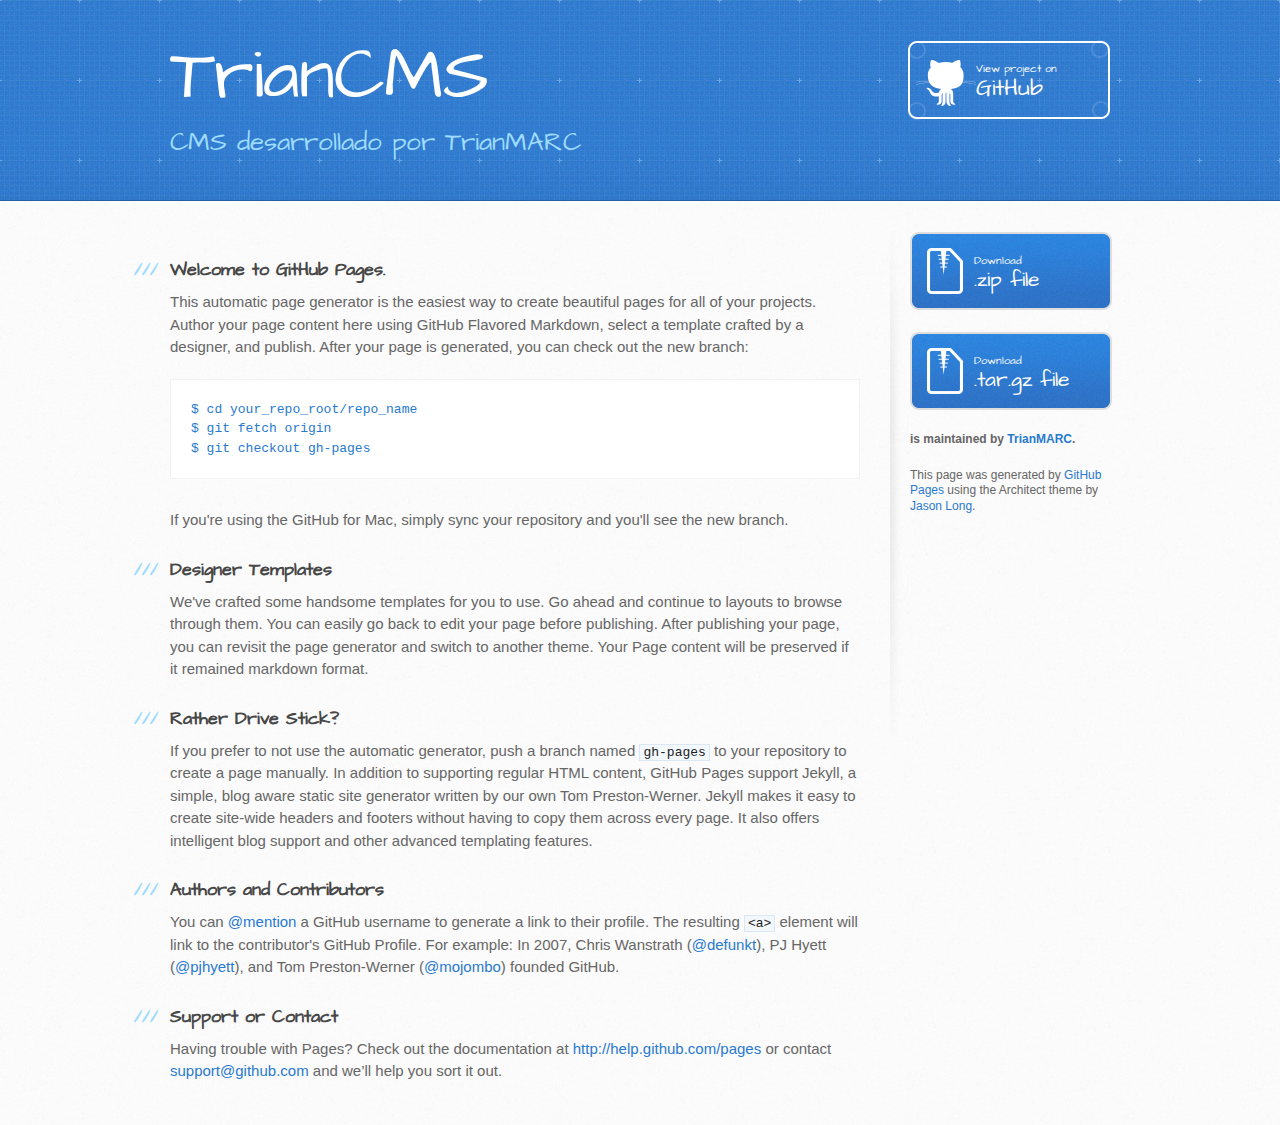
==== index.html @ 6c2dbc98 "Create gh-pages branch via GitHub" ====
<!DOCTYPE html>
<html>
  <head>
    <meta charset='utf-8'>
    <meta http-equiv="X-UA-Compatible" content="chrome=1">
    <meta name="viewport" content="width=device-width, initial-scale=1, maximum-scale=1">
    <link href='https://fonts.googleapis.com/css?family=Architects+Daughter' rel='stylesheet' type='text/css'>
    <link rel="stylesheet" type="text/css" href="stylesheets/stylesheet.css" media="screen" />
    <link rel="stylesheet" type="text/css" href="stylesheets/pygment_trac.css" media="screen" />
    <link rel="stylesheet" type="text/css" href="stylesheets/print.css" media="print" />

    <!--[if lt IE 9]>
    <script src="//html5shiv.googlecode.com/svn/trunk/html5.js"></script>
    <![endif]-->

    <title>TrianCMS by TrianMARC</title>
  </head>

  <body>
    <header>
      <div class="inner">
        <h1>TrianCMS</h1>
        <h2>CMS desarrollado por TrianMARC</h2>
        <a href="https://github.com/TrianMARC/TrianCMS" class="button"><small>View project on</small>GitHub</a>
      </div>
    </header>

    <div id="content-wrapper">
      <div class="inner clearfix">
        <section id="main-content">
          <h3>
<a name="welcome-to-github-pages" class="anchor" href="#welcome-to-github-pages"><span class="octicon octicon-link"></span></a>Welcome to GitHub Pages.</h3>

<p>This automatic page generator is the easiest way to create beautiful pages for all of your projects. Author your page content here using GitHub Flavored Markdown, select a template crafted by a designer, and publish. After your page is generated, you can check out the new branch:</p>

<pre><code>$ cd your_repo_root/repo_name
$ git fetch origin
$ git checkout gh-pages
</code></pre>

<p>If you're using the GitHub for Mac, simply sync your repository and you'll see the new branch.</p>

<h3>
<a name="designer-templates" class="anchor" href="#designer-templates"><span class="octicon octicon-link"></span></a>Designer Templates</h3>

<p>We've crafted some handsome templates for you to use. Go ahead and continue to layouts to browse through them. You can easily go back to edit your page before publishing. After publishing your page, you can revisit the page generator and switch to another theme. Your Page content will be preserved if it remained markdown format.</p>

<h3>
<a name="rather-drive-stick" class="anchor" href="#rather-drive-stick"><span class="octicon octicon-link"></span></a>Rather Drive Stick?</h3>

<p>If you prefer to not use the automatic generator, push a branch named <code>gh-pages</code> to your repository to create a page manually. In addition to supporting regular HTML content, GitHub Pages support Jekyll, a simple, blog aware static site generator written by our own Tom Preston-Werner. Jekyll makes it easy to create site-wide headers and footers without having to copy them across every page. It also offers intelligent blog support and other advanced templating features.</p>

<h3>
<a name="authors-and-contributors" class="anchor" href="#authors-and-contributors"><span class="octicon octicon-link"></span></a>Authors and Contributors</h3>

<p>You can <a href="https://github.com/blog/821" class="user-mention">@mention</a> a GitHub username to generate a link to their profile. The resulting <code>&lt;a&gt;</code> element will link to the contributor's GitHub Profile. For example: In 2007, Chris Wanstrath (<a href="https://github.com/defunkt" class="user-mention">@defunkt</a>), PJ Hyett (<a href="https://github.com/pjhyett" class="user-mention">@pjhyett</a>), and Tom Preston-Werner (<a href="https://github.com/mojombo" class="user-mention">@mojombo</a>) founded GitHub.</p>

<h3>
<a name="support-or-contact" class="anchor" href="#support-or-contact"><span class="octicon octicon-link"></span></a>Support or Contact</h3>

<p>Having trouble with Pages? Check out the documentation at <a href="http://help.github.com/pages">http://help.github.com/pages</a> or contact <a href="mailto:support@github.com">support@github.com</a> and we’ll help you sort it out.</p>
        </section>

        <aside id="sidebar">
          <a href="https://github.com/TrianMARC/TrianCMS/zipball/master" class="button">
            <small>Download</small>
            .zip file
          </a>
          <a href="https://github.com/TrianMARC/TrianCMS/tarball/master" class="button">
            <small>Download</small>
            .tar.gz file
          </a>

          <p class="repo-owner"><a href="https://github.com/TrianMARC/TrianCMS"></a> is maintained by <a href="https://github.com/TrianMARC">TrianMARC</a>.</p>

          <p>This page was generated by <a href="pages.github.com">GitHub Pages</a> using the Architect theme by <a href="https://twitter.com/jasonlong">Jason Long</a>.</p>
        </aside>
      </div>
    </div>

  
  </body>
</html>
---- stylesheets/stylesheet.css ----
/* http://meyerweb.com/eric/tools/css/reset/ 
   v2.0 | 20110126
   License: none (public domain)
*/
html, body, div, span, applet, object, iframe,
h1, h2, h3, h4, h5, h6, p, blockquote, pre,
a, abbr, acronym, address, big, cite, code,
del, dfn, em, img, ins, kbd, q, s, samp,
small, strike, strong, sub, sup, tt, var,
b, u, i, center,
dl, dt, dd, ol, ul, li,
fieldset, form, label, legend,
table, caption, tbody, tfoot, thead, tr, th, td,
article, aside, canvas, details, embed, 
figure, figcaption, footer, header, hgroup, 
menu, nav, output, ruby, section, summary,
time, mark, audio, video {
	margin: 0;
	padding: 0;
	border: 0;
	font-size: 100%;
	font: inherit;
	vertical-align: baseline;
}
/* HTML5 display-role reset for older browsers */
article, aside, details, figcaption, figure, 
footer, header, hgroup, menu, nav, section {
	display: block;
}
body {
	line-height: 1;
}
ol, ul {
	list-style: none;
}
blockquote, q {
	quotes: none;
}
blockquote:before, blockquote:after,
q:before, q:after {
	content: '';
	content: none;
}
table {
	border-collapse: collapse;
	border-spacing: 0;
}

/* LAYOUT STYLES */
body {
  font-size: 15px;
  line-height: 1.5; 
  background: #fafafa url(../images/body-bg.jpg) 0 0 repeat;
  font-family: 'Helvetica Neue', Helvetica, Arial, serif;
  font-weight: 400;
  color: #666;
}

a {
  color: #2879d0;
}
a:hover {
  color: #2268b2;
}

header {
  padding-top: 40px;
  padding-bottom: 40px;
  font-family: 'Architects Daughter', 'Helvetica Neue', Helvetica, Arial, serif; 
  background: #2e7bcf url(../images/header-bg.jpg) 0 0 repeat-x;
  border-bottom: solid 1px #275da1;
}

header h1 {
  letter-spacing: -1px;
  font-size: 72px;
  color: #fff;
  line-height: 1;
  margin-bottom: 0.2em;
  width: 540px;
}

header h2 {
  font-size: 26px;
  color: #9ddcff;
  font-weight: normal;
  line-height: 1.3;
  width: 540px;
  letter-spacing: 0;
}

.inner {
  position: relative;
  width: 940px;
  margin: 0 auto;
}

#content-wrapper {
  border-top: solid 1px #fff;
  padding-top: 30px;
}

#main-content {
  width: 690px;
  float: left;
}

#main-content img {
  max-width: 100%;
}

aside#sidebar {
  width: 200px;
  padding-left: 20px;
  min-height: 504px;
  float: right;
  background: transparent url(../images/sidebar-bg.jpg) 0 0 no-repeat;
  font-size: 12px;
  line-height: 1.3;
}

aside#sidebar p.repo-owner,
aside#sidebar p.repo-owner a {
  font-weight: bold;
}

#downloads {
  margin-bottom: 40px;
}

a.button {
  width: 134px;
  height: 58px;
  line-height: 1.2;
  font-size: 23px;
  color: #fff;
  padding-left: 68px;
  padding-top: 22px;
  font-family: 'Architects Daughter', 'Helvetica Neue', Helvetica, Arial, serif; 
}
a.button small {
  display: block;
  font-size: 11px;
}
header a.button {
  position: absolute;
  right: 0;
  top: 0;
  background: transparent url(../images/github-button.png) 0 0 no-repeat;
}
aside a.button {
  width: 138px;
  padding-left: 64px;
  display: block;
  background: transparent url(../images/download-button.png) 0 0 no-repeat;
  margin-bottom: 20px;
  font-size: 21px;
}

code, pre {
  font-family: Monaco, "Bitstream Vera Sans Mono", "Lucida Console", Terminal, monospace;
  color: #222;
  margin-bottom: 30px;
  font-size: 13px;
}

code {
  background-color: #f2f8fc;
  border: solid 1px #dbe7f3;
  padding: 0 3px;
}

pre {
  padding: 20px;
  background: #fff;
  text-shadow: none;
  overflow: auto;
  border: solid 1px #f2f2f2;
}
pre code {
  color: #2879d0;
  background-color: #fff;
  border: none;
  padding: 0;
}

ul, ol, dl {
  margin-bottom: 20px;
}


/* COMMON STYLES */

hr {
  height: 1px;
  line-height: 1px;
  margin-top: 1em;
  padding-bottom: 1em;
  border: none;
  background: transparent url('../images/hr.png') 0 0 no-repeat;
}

table {
  width: 100%;
  border: 1px solid #ebebeb;
}

th {
  font-weight: 500;
}

td {
  border: 1px solid #ebebeb;
  text-align: center; 
  font-weight: 300;
}

form {
  background: #f2f2f2;
  padding: 20px;
  
}


/* GENERAL ELEMENT TYPE STYLES */

#main-content h1 {
  font-family: 'Architects Daughter', 'Helvetica Neue', Helvetica, Arial, serif; 
  font-size: 2.8em;
  letter-spacing: -1px;
  color: #474747;
} 

#main-content h1:before {
  content: "/";
  color: #9ddcff;
  padding-right: 0.3em;
  margin-left: -0.9em;
}

#main-content h2 {
  font-family: 'Architects Daughter', 'Helvetica Neue', Helvetica, Arial, serif; 
  font-size: 22px;
  font-weight: bold;
  margin-bottom: 8px;
  color: #474747;
} 
#main-content h2:before {
  content: "//";
  color: #9ddcff;
  padding-right: 0.3em;
  margin-left: -1.5em;
}

#main-content h3 {
  font-family: 'Architects Daughter', 'Helvetica Neue', Helvetica, Arial, serif; 
  font-size: 18px;
  font-weight: bold;
  margin-top: 24px;
  margin-bottom: 8px;
  color: #474747;
} 
 
#main-content h3:before {
  content: "///";
  color: #9ddcff;
  padding-right: 0.3em;
  margin-left: -2em;
}

#main-content h4 {
  font-family: 'Architects Daughter', 'Helvetica Neue', Helvetica, Arial, serif; 
  font-size: 15px;
  font-weight: bold;
  color: #474747;
} 

h4:before {
  content: "////";
  color: #9ddcff;
  padding-right: 0.3em;
  margin-left: -2.8em;
}

#main-content h5 {
  font-family: 'Architects Daughter', 'Helvetica Neue', Helvetica, Arial, serif; 
  font-size: 14px;
  color: #474747;
} 
h5:before {
  content: "/////";
  color: #9ddcff;
  padding-right: 0.3em;
  margin-left: -3.2em;
}

#main-content h6 {
  font-family: 'Architects Daughter', 'Helvetica Neue', Helvetica, Arial, serif; 
  font-size: .8em;
  color: #474747;
} 
h6:before {
  content: "//////";
  color: #9ddcff;
  padding-right: 0.3em;
  margin-left: -3.7em;
}

p {
  margin-bottom: 20px;
}
 
a {
  text-decoration: none;
}

p a {
  font-weight: 400;
}

blockquote {
  font-size: 1.6em;
  border-left: 10px solid #e9e9e9;
  margin-bottom: 20px;
  padding: 0 0 0 30px;
}

ul {
  list-style: disc inside;
  padding-left: 20px;
}

ol {
  list-style: decimal inside;
  padding-left: 3px;
}

dl dd {
  font-style: italic;
  font-weight: 100;
}

footer {
  background: transparent url('../images/hr.png') 0 0 no-repeat;
  margin-top: 40px;
  padding-top: 20px;
  padding-bottom: 30px;
  font-size: 13px;
  color: #aaa;
}

footer a {
  color: #666;
}
footer a:hover {
  color: #444;
}

/* MISC */
.clearfix:after {
  clear: both;
  content: '.';
  display: block;
  visibility: hidden;
  height: 0;
}

.clearfix {display: inline-block;}
* html .clearfix {height: 1%;}
.clearfix {display: block;}

/* #Media Queries
================================================== */

/* Smaller than standard 960 (devices and browsers) */
@media only screen and (max-width: 959px) {}

/* Tablet Portrait size to standard 960 (devices and browsers) */
@media only screen and (min-width: 768px) and (max-width: 959px) {
  .inner {
    width: 740px;
  }
  header h1, header h2 {
    width: 340px;
  }
  header h1 {
    font-size: 60px;
  }
  header h2 {
    font-size: 30px;
  }
  #main-content {
    width: 490px;
  }
  #main-content h1:before,
  #main-content h2:before,
  #main-content h3:before,
  #main-content h4:before,
  #main-content h5:before,
  #main-content h6:before {
    content: none;
    padding-right: 0;
    margin-left: 0;
  }
}

/* All Mobile Sizes (devices and browser) */
@media only screen and (max-width: 767px) {
  .inner {
    width: 93%;
  }
  header {
    padding: 20px 0;
  }
  header .inner {
    position: relative;
  }
  header h1, header h2 {
    width: 100%;
  }
  header h1 {
    font-size: 48px;
  }
  header h2 {
    font-size: 24px;
  }
  header a.button {
    background-image: none;
    width: auto;
    height: auto;
    display: inline-block;
    margin-top: 15px;
    padding: 5px 10px;
    position: relative;
    text-align: center;
    font-size: 13px;
    line-height: 1;
    background-color: #9ddcff;
    color: #2879d0;
    -moz-border-radius: 5px;
    -webkit-border-radius: 5px;                     
    border-radius: 5px;    
  }
  header a.button small {
    font-size: 13px;
    display: inline;
  }
  #main-content,
  aside#sidebar {
    float: none;
    width: 100% ! important;
  }
  aside#sidebar {
    background-image: none;
    margin-top: 20px;
    border-top: solid 1px #ddd;
    padding: 20px 0;
    min-height: 0;
  }
  aside#sidebar a.button {
    display: none;
  }
  #main-content h1:before,
  #main-content h2:before,
  #main-content h3:before,
  #main-content h4:before,
  #main-content h5:before,
  #main-content h6:before {
    content: none;
    padding-right: 0;
    margin-left: 0;
  }
}

/* Mobile Landscape Size to Tablet Portrait (devices and browsers) */
@media only screen and (min-width: 480px) and (max-width: 767px) {}

/* Mobile Portrait Size to Mobile Landscape Size (devices and browsers) */
@media only screen and (max-width: 479px) {}
---- stylesheets/pygment_trac.css ----
.highlight  { background: #ffffff; }
.highlight .c { color: #999988; font-style: italic } /* Comment */
.highlight .err { color: #a61717; background-color: #e3d2d2 } /* Error */
.highlight .k { font-weight: bold } /* Keyword */
.highlight .o { font-weight: bold } /* Operator */
.highlight .cm { color: #999988; font-style: italic } /* Comment.Multiline */
.highlight .cp { color: #999999; font-weight: bold } /* Comment.Preproc */
.highlight .c1 { color: #999988; font-style: italic } /* Comment.Single */
.highlight .cs { color: #999999; font-weight: bold; font-style: italic } /* Comment.Special */
.highlight .gd { color: #000000; background-color: #ffdddd } /* Generic.Deleted */
.highlight .gd .x { color: #000000; background-color: #ffaaaa } /* Generic.Deleted.Specific */
.highlight .ge { font-style: italic } /* Generic.Emph */
.highlight .gr { color: #aa0000 } /* Generic.Error */
.highlight .gh { color: #999999 } /* Generic.Heading */
.highlight .gi { color: #000000; background-color: #ddffdd } /* Generic.Inserted */
.highlight .gi .x { color: #000000; background-color: #aaffaa } /* Generic.Inserted.Specific */
.highlight .go { color: #888888 } /* Generic.Output */
.highlight .gp { color: #555555 } /* Generic.Prompt */
.highlight .gs { font-weight: bold } /* Generic.Strong */
.highlight .gu { color: #800080; font-weight: bold; } /* Generic.Subheading */
.highlight .gt { color: #aa0000 } /* Generic.Traceback */
.highlight .kc { font-weight: bold } /* Keyword.Constant */
.highlight .kd { font-weight: bold } /* Keyword.Declaration */
.highlight .kn { font-weight: bold } /* Keyword.Namespace */
.highlight .kp { font-weight: bold } /* Keyword.Pseudo */
.highlight .kr { font-weight: bold } /* Keyword.Reserved */
.highlight .kt { color: #445588; font-weight: bold } /* Keyword.Type */
.highlight .m { color: #009999 } /* Literal.Number */
.highlight .s { color: #d14 } /* Literal.String */
.highlight .na { color: #008080 } /* Name.Attribute */
.highlight .nb { color: #0086B3 } /* Name.Builtin */
.highlight .nc { color: #445588; font-weight: bold } /* Name.Class */
.highlight .no { color: #008080 } /* Name.Constant */
.highlight .ni { color: #800080 } /* Name.Entity */
.highlight .ne { color: #990000; font-weight: bold } /* Name.Exception */
.highlight .nf { color: #990000; font-weight: bold } /* Name.Function */
.highlight .nn { color: #555555 } /* Name.Namespace */
.highlight .nt { color: #000080 } /* Name.Tag */
.highlight .nv { color: #008080 } /* Name.Variable */
.highlight .ow { font-weight: bold } /* Operator.Word */
.highlight .w { color: #bbbbbb } /* Text.Whitespace */
.highlight .mf { color: #009999 } /* Literal.Number.Float */
.highlight .mh { color: #009999 } /* Literal.Number.Hex */
.highlight .mi { color: #009999 } /* Literal.Number.Integer */
.highlight .mo { color: #009999 } /* Literal.Number.Oct */
.highlight .sb { color: #d14 } /* Literal.String.Backtick */
.highlight .sc { color: #d14 } /* Literal.String.Char */
.highlight .sd { color: #d14 } /* Literal.String.Doc */
.highlight .s2 { color: #d14 } /* Literal.String.Double */
.highlight .se { color: #d14 } /* Literal.String.Escape */
.highlight .sh { color: #d14 } /* Literal.String.Heredoc */
.highlight .si { color: #d14 } /* Literal.String.Interpol */
.highlight .sx { color: #d14 } /* Literal.String.Other */
.highlight .sr { color: #009926 } /* Literal.String.Regex */
.highlight .s1 { color: #d14 } /* Literal.String.Single */
.highlight .ss { color: #990073 } /* Literal.String.Symbol */
.highlight .bp { color: #999999 } /* Name.Builtin.Pseudo */
.highlight .vc { color: #008080 } /* Name.Variable.Class */
.highlight .vg { color: #008080 } /* Name.Variable.Global */
.highlight .vi { color: #008080 } /* Name.Variable.Instance */
.highlight .il { color: #009999 } /* Literal.Number.Integer.Long */

.type-csharp .highlight .k { color: #0000FF }
.type-csharp .highlight .kt { color: #0000FF }
.type-csharp .highlight .nf { color: #000000; font-weight: normal }
.type-csharp .highlight .nc { color: #2B91AF }
.type-csharp .highlight .nn { color: #000000 }
.type-csharp .highlight .s { color: #A31515 }
.type-csharp .highlight .sc { color: #A31515 }
---- stylesheets/print.css ----
html, body, div, span, applet, object, iframe,
h1, h2, h3, h4, h5, h6, p, blockquote, pre,
a, abbr, acronym, address, big, cite, code,
del, dfn, em, img, ins, kbd, q, s, samp,
small, strike, strong, sub, sup, tt, var,
b, u, i, center,
dl, dt, dd, ol, ul, li,
fieldset, form, label, legend,
table, caption, tbody, tfoot, thead, tr, th, td,
article, aside, canvas, details, embed, 
figure, figcaption, footer, header, hgroup, 
menu, nav, output, ruby, section, summary,
time, mark, audio, video {
  margin: 0;
  padding: 0;
  border: 0;
  font-size: 100%;
  font: inherit;
  vertical-align: baseline;
}
/* HTML5 display-role reset for older browsers */
article, aside, details, figcaption, figure, 
footer, header, hgroup, menu, nav, section {
  display: block;
}
body {
  line-height: 1;
}
ol, ul {
  list-style: none;
}
blockquote, q {
  quotes: none;
}
blockquote:before, blockquote:after,
q:before, q:after {
  content: '';
  content: none;
}
table {
  border-collapse: collapse;
  border-spacing: 0;
}
body {
  font-size: 13px;
  line-height: 1.5; 
  font-family: 'Helvetica Neue', Helvetica, Arial, serif;
  color: #000;
}

a {
  color: #d5000d;
  font-weight: bold;
}

header {
  padding-top: 35px;
  padding-bottom: 10px;
}

header h1 {
  font-weight: bold;
  letter-spacing: -1px;
  font-size: 48px;
  color: #303030;
  line-height: 1.2;
}

header h2 {
  letter-spacing: -1px;
  font-size: 24px;
  color: #aaa;
  font-weight: normal;
  line-height: 1.3;
}
#downloads {
  display: none;
}
#main_content {
  padding-top: 20px;
}

code, pre {
  font-family: Monaco, "Bitstream Vera Sans Mono", "Lucida Console", Terminal;
  color: #222;
  margin-bottom: 30px;
  font-size: 12px;
}

code {
  padding: 0 3px;
}

pre {
  border: solid 1px #ddd;
  padding: 20px;
  overflow: auto;
}
pre code {
  padding: 0;
}

ul, ol, dl {
  margin-bottom: 20px;
}


/* COMMON STYLES */

table {
  width: 100%;
  border: 1px solid #ebebeb;
}

th {
  font-weight: 500;
}

td {
  border: 1px solid #ebebeb;
  text-align: center; 
  font-weight: 300;
}

form {
  background: #f2f2f2;
  padding: 20px;
  
}


/* GENERAL ELEMENT TYPE STYLES */

h1 {
  font-size: 2.8em;
} 

h2 {
  font-size: 22px;
  font-weight: bold;
  color: #303030;
  margin-bottom: 8px;
} 

h3 {
  color: #d5000d;
  font-size: 18px;
  font-weight: bold;
  margin-bottom: 8px;
} 
 
h4 {
  font-size: 16px;
  color: #303030;
  font-weight: bold;
} 

h5 {
  font-size: 1em;
  color: #303030;
} 

h6 {
  font-size: .8em;
  color: #303030;
} 

p {
  font-weight: 300;
  margin-bottom: 20px;
}
 
a {
  text-decoration: none;
}

p a {
  font-weight: 400;
}

blockquote {
  font-size: 1.6em;
  border-left: 10px solid #e9e9e9;
  margin-bottom: 20px;
  padding: 0 0 0 30px;
}

ul li {
  list-style: disc inside;
  padding-left: 20px;
}

ol li {
  list-style: decimal inside;
  padding-left: 3px;
}

dl dd {
  font-style: italic;
  font-weight: 100;
}

footer {
  margin-top: 40px;
  padding-top: 20px;
  padding-bottom: 30px;
  font-size: 13px;
  color: #aaa;
}

footer a {
  color: #666;
}

/* MISC */
.clearfix:after {
  clear: both;
  content: '.';
  display: block;
  visibility: hidden;
  height: 0;
}

.clearfix {display: inline-block;}
* html .clearfix {height: 1%;}
.clearfix {display: block;}
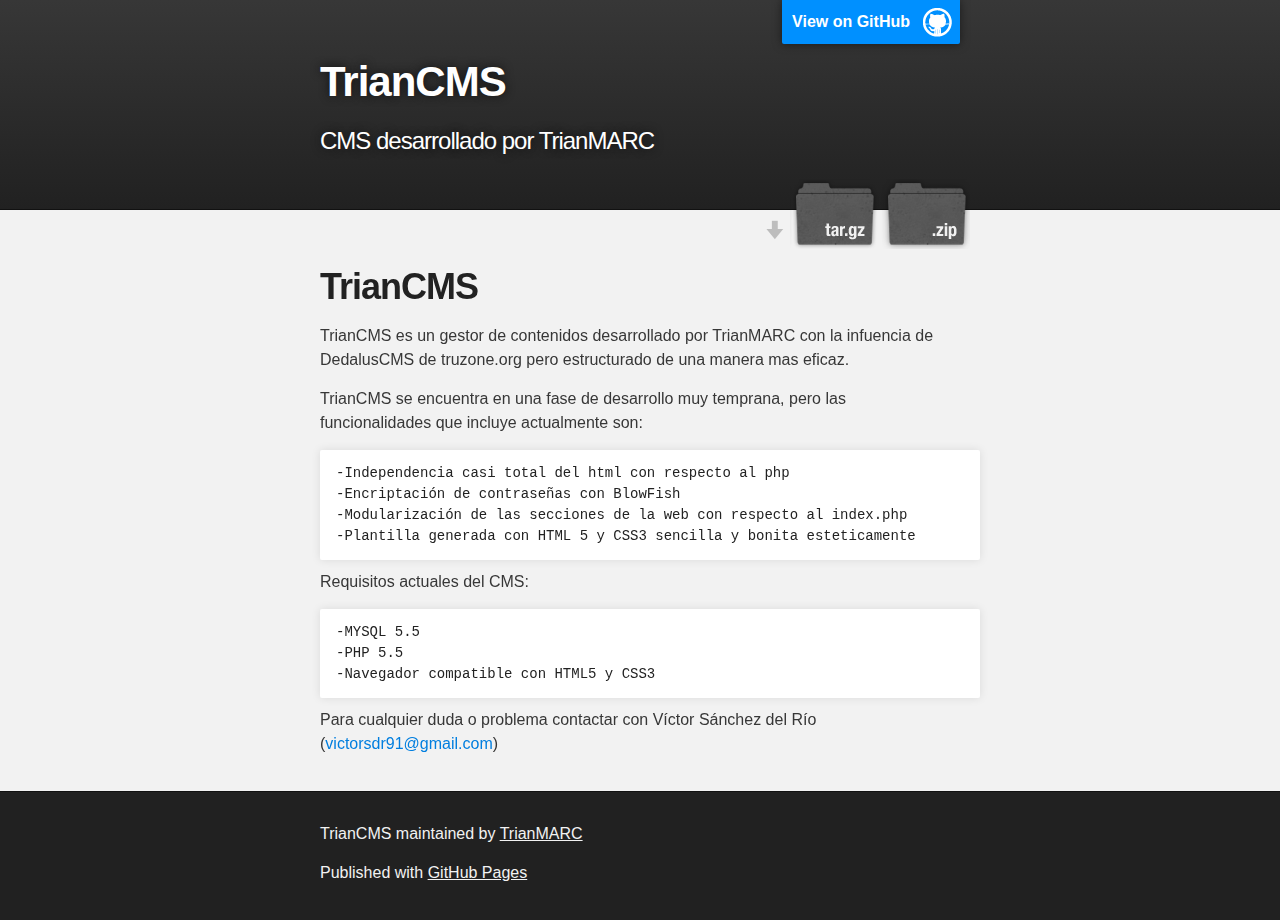
==== commit 30f8439b: "Create gh-pages branch via GitHub" ====
--- a/index.html
+++ b/index.html
@@ -1,83 +1,69 @@
 <!DOCTYPE html>
 <html>
+
   <head>
-    <meta charset='utf-8'>
-    <meta http-equiv="X-UA-Compatible" content="chrome=1">
-    <meta name="viewport" content="width=device-width, initial-scale=1, maximum-scale=1">
-    <link href='https://fonts.googleapis.com/css?family=Architects+Daughter' rel='stylesheet' type='text/css'>
-    <link rel="stylesheet" type="text/css" href="stylesheets/stylesheet.css" media="screen" />
-    <link rel="stylesheet" type="text/css" href="stylesheets/pygment_trac.css" media="screen" />
-    <link rel="stylesheet" type="text/css" href="stylesheets/print.css" media="print" />
+    <meta charset='utf-8' />
+    <meta http-equiv="X-UA-Compatible" content="chrome=1" />
+    <meta name="description" content="TrianCMS : CMS desarrollado por TrianMARC" />
 
-    <!--[if lt IE 9]>
-    <script src="//html5shiv.googlecode.com/svn/trunk/html5.js"></script>
-    <![endif]-->
+    <link rel="stylesheet" type="text/css" media="screen" href="stylesheets/stylesheet.css">
 
-    <title>TrianCMS by TrianMARC</title>
+    <title>TrianCMS</title>
   </head>
 
   <body>
-    <header>
-      <div class="inner">
-        <h1>TrianCMS</h1>
-        <h2>CMS desarrollado por TrianMARC</h2>
-        <a href="https://github.com/TrianMARC/TrianCMS" class="button"><small>View project on</small>GitHub</a>
-      </div>
-    </header>
 
-    <div id="content-wrapper">
-      <div class="inner clearfix">
-        <section id="main-content">
-          <h3>
-<a name="welcome-to-github-pages" class="anchor" href="#welcome-to-github-pages"><span class="octicon octicon-link"></span></a>Welcome to GitHub Pages.</h3>
+    <!-- HEADER -->
+    <div id="header_wrap" class="outer">
+        <header class="inner">
+          <a id="forkme_banner" href="https://github.com/TrianMARC/TrianCMS">View on GitHub</a>
 
-<p>This automatic page generator is the easiest way to create beautiful pages for all of your projects. Author your page content here using GitHub Flavored Markdown, select a template crafted by a designer, and publish. After your page is generated, you can check out the new branch:</p>
+          <h1 id="project_title">TrianCMS</h1>
+          <h2 id="project_tagline">CMS desarrollado por TrianMARC</h2>
 
-<pre><code>$ cd your_repo_root/repo_name
-$ git fetch origin
-$ git checkout gh-pages
+            <section id="downloads">
+              <a class="zip_download_link" href="https://github.com/TrianMARC/TrianCMS/zipball/master">Download this project as a .zip file</a>
+              <a class="tar_download_link" href="https://github.com/TrianMARC/TrianCMS/tarball/master">Download this project as a tar.gz file</a>
+            </section>
+        </header>
+    </div>
+
+    <!-- MAIN CONTENT -->
+    <div id="main_content_wrap" class="outer">
+      <section id="main_content" class="inner">
+        <h1>
+<a name="triancms" class="anchor" href="#triancms"><span class="octicon octicon-link"></span></a>TrianCMS</h1>
+
+<p>TrianCMS es un gestor de contenidos desarrollado por TrianMARC con la infuencia de DedalusCMS de truzone.org pero estructurado de una manera mas eficaz.</p>
+
+<p>TrianCMS se encuentra en una fase de desarrollo muy temprana, pero las funcionalidades que incluye actualmente son:</p>
+
+<pre><code>-Independencia casi total del html con respecto al php
+-Encriptación de contraseñas con BlowFish
+-Modularización de las secciones de la web con respecto al index.php
+-Plantilla generada con HTML 5 y CSS3 sencilla y bonita esteticamente
 </code></pre>
 
-<p>If you're using the GitHub for Mac, simply sync your repository and you'll see the new branch.</p>
+<p>Requisitos actuales del CMS:</p>
 
-<h3>
-<a name="designer-templates" class="anchor" href="#designer-templates"><span class="octicon octicon-link"></span></a>Designer Templates</h3>
+<pre><code>-MYSQL 5.5
+-PHP 5.5
+-Navegador compatible con HTML5 y CSS3
+</code></pre>
 
-<p>We've crafted some handsome templates for you to use. Go ahead and continue to layouts to browse through them. You can easily go back to edit your page before publishing. After publishing your page, you can revisit the page generator and switch to another theme. Your Page content will be preserved if it remained markdown format.</p>
-
-<h3>
-<a name="rather-drive-stick" class="anchor" href="#rather-drive-stick"><span class="octicon octicon-link"></span></a>Rather Drive Stick?</h3>
-
-<p>If you prefer to not use the automatic generator, push a branch named <code>gh-pages</code> to your repository to create a page manually. In addition to supporting regular HTML content, GitHub Pages support Jekyll, a simple, blog aware static site generator written by our own Tom Preston-Werner. Jekyll makes it easy to create site-wide headers and footers without having to copy them across every page. It also offers intelligent blog support and other advanced templating features.</p>
-
-<h3>
-<a name="authors-and-contributors" class="anchor" href="#authors-and-contributors"><span class="octicon octicon-link"></span></a>Authors and Contributors</h3>
-
-<p>You can <a href="https://github.com/blog/821" class="user-mention">@mention</a> a GitHub username to generate a link to their profile. The resulting <code>&lt;a&gt;</code> element will link to the contributor's GitHub Profile. For example: In 2007, Chris Wanstrath (<a href="https://github.com/defunkt" class="user-mention">@defunkt</a>), PJ Hyett (<a href="https://github.com/pjhyett" class="user-mention">@pjhyett</a>), and Tom Preston-Werner (<a href="https://github.com/mojombo" class="user-mention">@mojombo</a>) founded GitHub.</p>
-
-<h3>
-<a name="support-or-contact" class="anchor" href="#support-or-contact"><span class="octicon octicon-link"></span></a>Support or Contact</h3>
-
-<p>Having trouble with Pages? Check out the documentation at <a href="http://help.github.com/pages">http://help.github.com/pages</a> or contact <a href="mailto:support@github.com">support@github.com</a> and we’ll help you sort it out.</p>
-        </section>
-
-        <aside id="sidebar">
-          <a href="https://github.com/TrianMARC/TrianCMS/zipball/master" class="button">
-            <small>Download</small>
-            .zip file
-          </a>
-          <a href="https://github.com/TrianMARC/TrianCMS/tarball/master" class="button">
-            <small>Download</small>
-            .tar.gz file
-          </a>
-
-          <p class="repo-owner"><a href="https://github.com/TrianMARC/TrianCMS"></a> is maintained by <a href="https://github.com/TrianMARC">TrianMARC</a>.</p>
-
-          <p>This page was generated by <a href="pages.github.com">GitHub Pages</a> using the Architect theme by <a href="https://twitter.com/jasonlong">Jason Long</a>.</p>
-        </aside>
-      </div>
+<p>Para cualquier duda o problema contactar con Víctor Sánchez del Río (<a href="mailto:victorsdr91@gmail.com">victorsdr91@gmail.com</a>)</p>
+      </section>
     </div>
 
-  
+    <!-- FOOTER  -->
+    <div id="footer_wrap" class="outer">
+      <footer class="inner">
+        <p class="copyright">TrianCMS maintained by <a href="https://github.com/TrianMARC">TrianMARC</a></p>
+        <p>Published with <a href="http://pages.github.com">GitHub Pages</a></p>
+      </footer>
+    </div>
+
+    
+
   </body>
-</html>+</html>
--- a/stylesheets/stylesheet.css
+++ b/stylesheets/stylesheet.css
@@ -1,7 +1,14 @@
-/* http://meyerweb.com/eric/tools/css/reset/ 
-   v2.0 | 20110126
-   License: none (public domain)
-*/
+/*******************************************************************************
+Slate Theme for GitHub Pages
+by Jason Costello, @jsncostello
+*******************************************************************************/
+
+@import url(pygment_trac.css);
+
+/*******************************************************************************
+MeyerWeb Reset
+*******************************************************************************/
+
 html, body, div, span, applet, object, iframe,
 h1, h2, h3, h4, h5, h6, p, blockquote, pre,
 a, abbr, acronym, address, big, cite, code,
@@ -11,469 +18,406 @@
 dl, dt, dd, ol, ul, li,
 fieldset, form, label, legend,
 table, caption, tbody, tfoot, thead, tr, th, td,
-article, aside, canvas, details, embed, 
-figure, figcaption, footer, header, hgroup, 
+article, aside, canvas, details, embed,
+figure, figcaption, footer, header, hgroup,
 menu, nav, output, ruby, section, summary,
 time, mark, audio, video {
-	margin: 0;
-	padding: 0;
-	border: 0;
-	font-size: 100%;
-	font: inherit;
-	vertical-align: baseline;
-}
+  margin: 0;
+  padding: 0;
+  border: 0;
+  font: inherit;
+  vertical-align: baseline;
+}
+
 /* HTML5 display-role reset for older browsers */
-article, aside, details, figcaption, figure, 
+article, aside, details, figcaption, figure,
 footer, header, hgroup, menu, nav, section {
-	display: block;
-}
+  display: block;
+}
+
+ol, ul {
+  list-style: none;
+}
+
+table {
+  border-collapse: collapse;
+  border-spacing: 0;
+}
+
+/*******************************************************************************
+Theme Styles
+*******************************************************************************/
+
 body {
-	line-height: 1;
-}
-ol, ul {
-	list-style: none;
-}
-blockquote, q {
-	quotes: none;
-}
-blockquote:before, blockquote:after,
-q:before, q:after {
-	content: '';
-	content: none;
-}
-table {
-	border-collapse: collapse;
-	border-spacing: 0;
-}
-
-/* LAYOUT STYLES */
-body {
-  font-size: 15px;
-  line-height: 1.5; 
-  background: #fafafa url(../images/body-bg.jpg) 0 0 repeat;
-  font-family: 'Helvetica Neue', Helvetica, Arial, serif;
-  font-weight: 400;
+  box-sizing: border-box;
+  color:#373737;
+  background: #212121;
+  font-size: 16px;
+  font-family: 'Myriad Pro', Calibri, Helvetica, Arial, sans-serif;
+  line-height: 1.5;
+  -webkit-font-smoothing: antialiased;
+}
+
+h1, h2, h3, h4, h5, h6 {
+  margin: 10px 0;
+  font-weight: 700;
+  color:#222222;
+  font-family: 'Lucida Grande', 'Calibri', Helvetica, Arial, sans-serif;
+  letter-spacing: -1px;
+}
+
+h1 {
+  font-size: 36px;
+  font-weight: 700;
+}
+
+h2 {
+  padding-bottom: 10px;
+  font-size: 32px;
+  background: url('../images/bg_hr.png') repeat-x bottom;
+}
+
+h3 {
+  font-size: 24px;
+}
+
+h4 {
+  font-size: 21px;
+}
+
+h5 {
+  font-size: 18px;
+}
+
+h6 {
+  font-size: 16px;
+}
+
+p {
+  margin: 10px 0 15px 0;
+}
+
+footer p {
+  color: #f2f2f2;
+}
+
+a {
+  text-decoration: none;
+  color: #007edf;
+  text-shadow: none;
+
+  transition: color 0.5s ease;
+  transition: text-shadow 0.5s ease;
+  -webkit-transition: color 0.5s ease;
+  -webkit-transition: text-shadow 0.5s ease;
+  -moz-transition: color 0.5s ease;
+  -moz-transition: text-shadow 0.5s ease;
+  -o-transition: color 0.5s ease;
+  -o-transition: text-shadow 0.5s ease;
+  -ms-transition: color 0.5s ease;
+  -ms-transition: text-shadow 0.5s ease;
+}
+
+a:hover, a:focus {text-decoration: underline;}
+
+footer a {
+  color: #F2F2F2;
+  text-decoration: underline;
+}
+
+em {
+  font-style: italic;
+}
+
+strong {
+  font-weight: bold;
+}
+
+img {
+  position: relative;
+  margin: 0 auto;
+  max-width: 739px;
+  padding: 5px;
+  margin: 10px 0 10px 0;
+  border: 1px solid #ebebeb;
+
+  box-shadow: 0 0 5px #ebebeb;
+  -webkit-box-shadow: 0 0 5px #ebebeb;
+  -moz-box-shadow: 0 0 5px #ebebeb;
+  -o-box-shadow: 0 0 5px #ebebeb;
+  -ms-box-shadow: 0 0 5px #ebebeb;
+}
+
+p img {
+  display: inline;
+  margin: 0;
+  padding: 0;
+  vertical-align: middle;
+  text-align: center;
+  border: none;
+}
+
+pre, code {
+  width: 100%;
+  color: #222;
+  background-color: #fff;
+
+  font-family: Monaco, "Bitstream Vera Sans Mono", "Lucida Console", Terminal, monospace;
+  font-size: 14px;
+
+  border-radius: 2px;
+  -moz-border-radius: 2px;
+  -webkit-border-radius: 2px;
+}
+
+pre {
+  width: 100%;
+  padding: 10px;
+  box-shadow: 0 0 10px rgba(0,0,0,.1);
+  overflow: auto;
+}
+
+code {
+  padding: 3px;
+  margin: 0 3px;
+  box-shadow: 0 0 10px rgba(0,0,0,.1);
+}
+
+pre code {
+  display: block;
+  box-shadow: none;
+}
+
+blockquote {
   color: #666;
-}
-
-a {
-  color: #2879d0;
-}
-a:hover {
-  color: #2268b2;
-}
-
-header {
-  padding-top: 40px;
-  padding-bottom: 40px;
-  font-family: 'Architects Daughter', 'Helvetica Neue', Helvetica, Arial, serif; 
-  background: #2e7bcf url(../images/header-bg.jpg) 0 0 repeat-x;
-  border-bottom: solid 1px #275da1;
-}
-
-header h1 {
-  letter-spacing: -1px;
-  font-size: 72px;
-  color: #fff;
-  line-height: 1;
-  margin-bottom: 0.2em;
-  width: 540px;
-}
-
-header h2 {
-  font-size: 26px;
-  color: #9ddcff;
-  font-weight: normal;
-  line-height: 1.3;
-  width: 540px;
-  letter-spacing: 0;
-}
-
-.inner {
-  position: relative;
-  width: 940px;
-  margin: 0 auto;
-}
-
-#content-wrapper {
-  border-top: solid 1px #fff;
-  padding-top: 30px;
-}
-
-#main-content {
-  width: 690px;
-  float: left;
-}
-
-#main-content img {
-  max-width: 100%;
-}
-
-aside#sidebar {
-  width: 200px;
+  margin-bottom: 20px;
+  padding: 0 0 0 20px;
+  border-left: 3px solid #bbb;
+}
+
+
+ul, ol, dl {
+  margin-bottom: 15px
+}
+
+ul {
+  list-style: inside;
   padding-left: 20px;
-  min-height: 504px;
-  float: right;
-  background: transparent url(../images/sidebar-bg.jpg) 0 0 no-repeat;
-  font-size: 12px;
-  line-height: 1.3;
-}
-
-aside#sidebar p.repo-owner,
-aside#sidebar p.repo-owner a {
+}
+
+ol {
+  list-style: decimal inside;
+  padding-left: 20px;
+}
+
+dl dt {
   font-weight: bold;
 }
 
-#downloads {
-  margin-bottom: 40px;
-}
-
-a.button {
-  width: 134px;
-  height: 58px;
-  line-height: 1.2;
-  font-size: 23px;
-  color: #fff;
-  padding-left: 68px;
-  padding-top: 22px;
-  font-family: 'Architects Daughter', 'Helvetica Neue', Helvetica, Arial, serif; 
-}
-a.button small {
-  display: block;
-  font-size: 11px;
-}
-header a.button {
-  position: absolute;
-  right: 0;
-  top: 0;
-  background: transparent url(../images/github-button.png) 0 0 no-repeat;
-}
-aside a.button {
-  width: 138px;
-  padding-left: 64px;
-  display: block;
-  background: transparent url(../images/download-button.png) 0 0 no-repeat;
-  margin-bottom: 20px;
-  font-size: 21px;
-}
-
-code, pre {
-  font-family: Monaco, "Bitstream Vera Sans Mono", "Lucida Console", Terminal, monospace;
-  color: #222;
-  margin-bottom: 30px;
-  font-size: 13px;
-}
-
-code {
-  background-color: #f2f8fc;
-  border: solid 1px #dbe7f3;
-  padding: 0 3px;
-}
-
-pre {
-  padding: 20px;
-  background: #fff;
-  text-shadow: none;
-  overflow: auto;
-  border: solid 1px #f2f2f2;
-}
-pre code {
-  color: #2879d0;
-  background-color: #fff;
-  border: none;
-  padding: 0;
-}
-
-ul, ol, dl {
-  margin-bottom: 20px;
-}
-
-
-/* COMMON STYLES */
+dl dd {
+  padding-left: 20px;
+  font-style: italic;
+}
+
+dl p {
+  padding-left: 20px;
+  font-style: italic;
+}
 
 hr {
   height: 1px;
-  line-height: 1px;
-  margin-top: 1em;
-  padding-bottom: 1em;
+  margin-bottom: 5px;
   border: none;
-  background: transparent url('../images/hr.png') 0 0 no-repeat;
+  background: url('../images/bg_hr.png') repeat-x center;
 }
 
 table {
-  width: 100%;
-  border: 1px solid #ebebeb;
-}
+  border: 1px solid #373737;
+  margin-bottom: 20px;
+  text-align: left;
+ }
 
 th {
-  font-weight: 500;
-}
+  font-family: 'Lucida Grande', 'Helvetica Neue', Helvetica, Arial, sans-serif;
+  padding: 10px;
+  background: #373737;
+  color: #fff;
+ }
 
 td {
-  border: 1px solid #ebebeb;
-  text-align: center; 
-  font-weight: 300;
-}
+  padding: 10px;
+  border: 1px solid #373737;
+ }
 
 form {
   background: #f2f2f2;
   padding: 20px;
-  
-}
-
-
-/* GENERAL ELEMENT TYPE STYLES */
-
-#main-content h1 {
-  font-family: 'Architects Daughter', 'Helvetica Neue', Helvetica, Arial, serif; 
-  font-size: 2.8em;
-  letter-spacing: -1px;
-  color: #474747;
-} 
-
-#main-content h1:before {
-  content: "/";
-  color: #9ddcff;
-  padding-right: 0.3em;
-  margin-left: -0.9em;
-}
-
-#main-content h2 {
-  font-family: 'Architects Daughter', 'Helvetica Neue', Helvetica, Arial, serif; 
-  font-size: 22px;
-  font-weight: bold;
-  margin-bottom: 8px;
-  color: #474747;
-} 
-#main-content h2:before {
-  content: "//";
-  color: #9ddcff;
-  padding-right: 0.3em;
-  margin-left: -1.5em;
-}
-
-#main-content h3 {
-  font-family: 'Architects Daughter', 'Helvetica Neue', Helvetica, Arial, serif; 
-  font-size: 18px;
-  font-weight: bold;
-  margin-top: 24px;
-  margin-bottom: 8px;
-  color: #474747;
-} 
- 
-#main-content h3:before {
-  content: "///";
-  color: #9ddcff;
-  padding-right: 0.3em;
-  margin-left: -2em;
-}
-
-#main-content h4 {
-  font-family: 'Architects Daughter', 'Helvetica Neue', Helvetica, Arial, serif; 
-  font-size: 15px;
-  font-weight: bold;
-  color: #474747;
-} 
-
-h4:before {
-  content: "////";
-  color: #9ddcff;
-  padding-right: 0.3em;
-  margin-left: -2.8em;
-}
-
-#main-content h5 {
-  font-family: 'Architects Daughter', 'Helvetica Neue', Helvetica, Arial, serif; 
-  font-size: 14px;
-  color: #474747;
-} 
-h5:before {
-  content: "/////";
-  color: #9ddcff;
-  padding-right: 0.3em;
-  margin-left: -3.2em;
-}
-
-#main-content h6 {
-  font-family: 'Architects Daughter', 'Helvetica Neue', Helvetica, Arial, serif; 
-  font-size: .8em;
-  color: #474747;
-} 
-h6:before {
-  content: "//////";
-  color: #9ddcff;
-  padding-right: 0.3em;
-  margin-left: -3.7em;
-}
-
-p {
-  margin-bottom: 20px;
-}
- 
-a {
-  text-decoration: none;
-}
-
-p a {
-  font-weight: 400;
-}
-
-blockquote {
-  font-size: 1.6em;
-  border-left: 10px solid #e9e9e9;
-  margin-bottom: 20px;
-  padding: 0 0 0 30px;
-}
-
-ul {
-  list-style: disc inside;
-  padding-left: 20px;
-}
-
-ol {
-  list-style: decimal inside;
-  padding-left: 3px;
-}
-
-dl dd {
-  font-style: italic;
-  font-weight: 100;
-}
-
-footer {
-  background: transparent url('../images/hr.png') 0 0 no-repeat;
-  margin-top: 40px;
-  padding-top: 20px;
-  padding-bottom: 30px;
-  font-size: 13px;
-  color: #aaa;
-}
-
-footer a {
-  color: #666;
-}
-footer a:hover {
-  color: #444;
-}
-
-/* MISC */
-.clearfix:after {
-  clear: both;
-  content: '.';
+}
+
+/*******************************************************************************
+Full-Width Styles
+*******************************************************************************/
+
+.outer {
+  width: 100%;
+}
+
+.inner {
+  position: relative;
+  max-width: 640px;
+  padding: 20px 10px;
+  margin: 0 auto;
+}
+
+#forkme_banner {
   display: block;
-  visibility: hidden;
-  height: 0;
-}
-
-.clearfix {display: inline-block;}
-* html .clearfix {height: 1%;}
-.clearfix {display: block;}
-
-/* #Media Queries
-================================================== */
-
-/* Smaller than standard 960 (devices and browsers) */
-@media only screen and (max-width: 959px) {}
-
-/* Tablet Portrait size to standard 960 (devices and browsers) */
-@media only screen and (min-width: 768px) and (max-width: 959px) {
+  position: absolute;
+  top:0;
+  right: 10px;
+  z-index: 10;
+  padding: 10px 50px 10px 10px;
+  color: #fff;
+  background: url('../images/blacktocat.png') #0090ff no-repeat 95% 50%;
+  font-weight: 700;
+  box-shadow: 0 0 10px rgba(0,0,0,.5);
+  border-bottom-left-radius: 2px;
+  border-bottom-right-radius: 2px;
+}
+
+#header_wrap {
+  background: #212121;
+  background: -moz-linear-gradient(top, #373737, #212121);
+  background: -webkit-linear-gradient(top, #373737, #212121);
+  background: -ms-linear-gradient(top, #373737, #212121);
+  background: -o-linear-gradient(top, #373737, #212121);
+  background: linear-gradient(top, #373737, #212121);
+}
+
+#header_wrap .inner {
+  padding: 50px 10px 30px 10px;
+}
+
+#project_title {
+  margin: 0;
+  color: #fff;
+  font-size: 42px;
+  font-weight: 700;
+  text-shadow: #111 0px 0px 10px;
+}
+
+#project_tagline {
+  color: #fff;
+  font-size: 24px;
+  font-weight: 300;
+  background: none;
+  text-shadow: #111 0px 0px 10px;
+}
+
+#downloads {
+  position: absolute;
+  width: 210px;
+  z-index: 10;
+  bottom: -40px;
+  right: 0;
+  height: 70px;
+  background: url('../images/icon_download.png') no-repeat 0% 90%;
+}
+
+.zip_download_link {
+  display: block;
+  float: right;
+  width: 90px;
+  height:70px;
+  text-indent: -5000px;
+  overflow: hidden;
+  background: url(../images/sprite_download.png) no-repeat bottom left;
+}
+
+.tar_download_link {
+  display: block;
+  float: right;
+  width: 90px;
+  height:70px;
+  text-indent: -5000px;
+  overflow: hidden;
+  background: url(../images/sprite_download.png) no-repeat bottom right;
+  margin-left: 10px;
+}
+
+.zip_download_link:hover {
+  background: url(../images/sprite_download.png) no-repeat top left;
+}
+
+.tar_download_link:hover {
+  background: url(../images/sprite_download.png) no-repeat top right;
+}
+
+#main_content_wrap {
+  background: #f2f2f2;
+  border-top: 1px solid #111;
+  border-bottom: 1px solid #111;
+}
+
+#main_content {
+  padding-top: 40px;
+}
+
+#footer_wrap {
+  background: #212121;
+}
+
+
+
+/*******************************************************************************
+Small Device Styles
+*******************************************************************************/
+
+@media screen and (max-width: 480px) {
+  body {
+    font-size:14px;
+  }
+
+  #downloads {
+    display: none;
+  }
+
   .inner {
-    width: 740px;
-  }
-  header h1, header h2 {
-    width: 340px;
-  }
-  header h1 {
-    font-size: 60px;
-  }
-  header h2 {
-    font-size: 30px;
-  }
-  #main-content {
-    width: 490px;
-  }
-  #main-content h1:before,
-  #main-content h2:before,
-  #main-content h3:before,
-  #main-content h4:before,
-  #main-content h5:before,
-  #main-content h6:before {
-    content: none;
-    padding-right: 0;
-    margin-left: 0;
-  }
-}
-
-/* All Mobile Sizes (devices and browser) */
-@media only screen and (max-width: 767px) {
-  .inner {
-    width: 93%;
-  }
-  header {
-    padding: 20px 0;
-  }
-  header .inner {
-    position: relative;
-  }
-  header h1, header h2 {
-    width: 100%;
-  }
-  header h1 {
-    font-size: 48px;
-  }
-  header h2 {
+    min-width: 320px;
+    max-width: 480px;
+  }
+
+  #project_title {
+  font-size: 32px;
+  }
+
+  h1 {
+    font-size: 28px;
+  }
+
+  h2 {
     font-size: 24px;
   }
-  header a.button {
-    background-image: none;
-    width: auto;
-    height: auto;
-    display: inline-block;
-    margin-top: 15px;
-    padding: 5px 10px;
-    position: relative;
-    text-align: center;
-    font-size: 13px;
-    line-height: 1;
-    background-color: #9ddcff;
-    color: #2879d0;
-    -moz-border-radius: 5px;
-    -webkit-border-radius: 5px;                     
-    border-radius: 5px;    
-  }
-  header a.button small {
-    font-size: 13px;
-    display: inline;
-  }
-  #main-content,
-  aside#sidebar {
-    float: none;
-    width: 100% ! important;
-  }
-  aside#sidebar {
-    background-image: none;
-    margin-top: 20px;
-    border-top: solid 1px #ddd;
-    padding: 20px 0;
-    min-height: 0;
-  }
-  aside#sidebar a.button {
-    display: none;
-  }
-  #main-content h1:before,
-  #main-content h2:before,
-  #main-content h3:before,
-  #main-content h4:before,
-  #main-content h5:before,
-  #main-content h6:before {
-    content: none;
-    padding-right: 0;
-    margin-left: 0;
-  }
-}
-
-/* Mobile Landscape Size to Tablet Portrait (devices and browsers) */
-@media only screen and (min-width: 480px) and (max-width: 767px) {}
-
-/* Mobile Portrait Size to Mobile Landscape Size (devices and browsers) */
-@media only screen and (max-width: 479px) {}
+
+  h3 {
+    font-size: 21px;
+  }
+
+  h4 {
+    font-size: 18px;
+  }
+
+  h5 {
+    font-size: 14px;
+  }
+
+  h6 {
+    font-size: 12px;
+  }
+
+  code, pre {
+    min-width: 320px;
+    max-width: 480px;
+    font-size: 11px;
+  }
+
+}
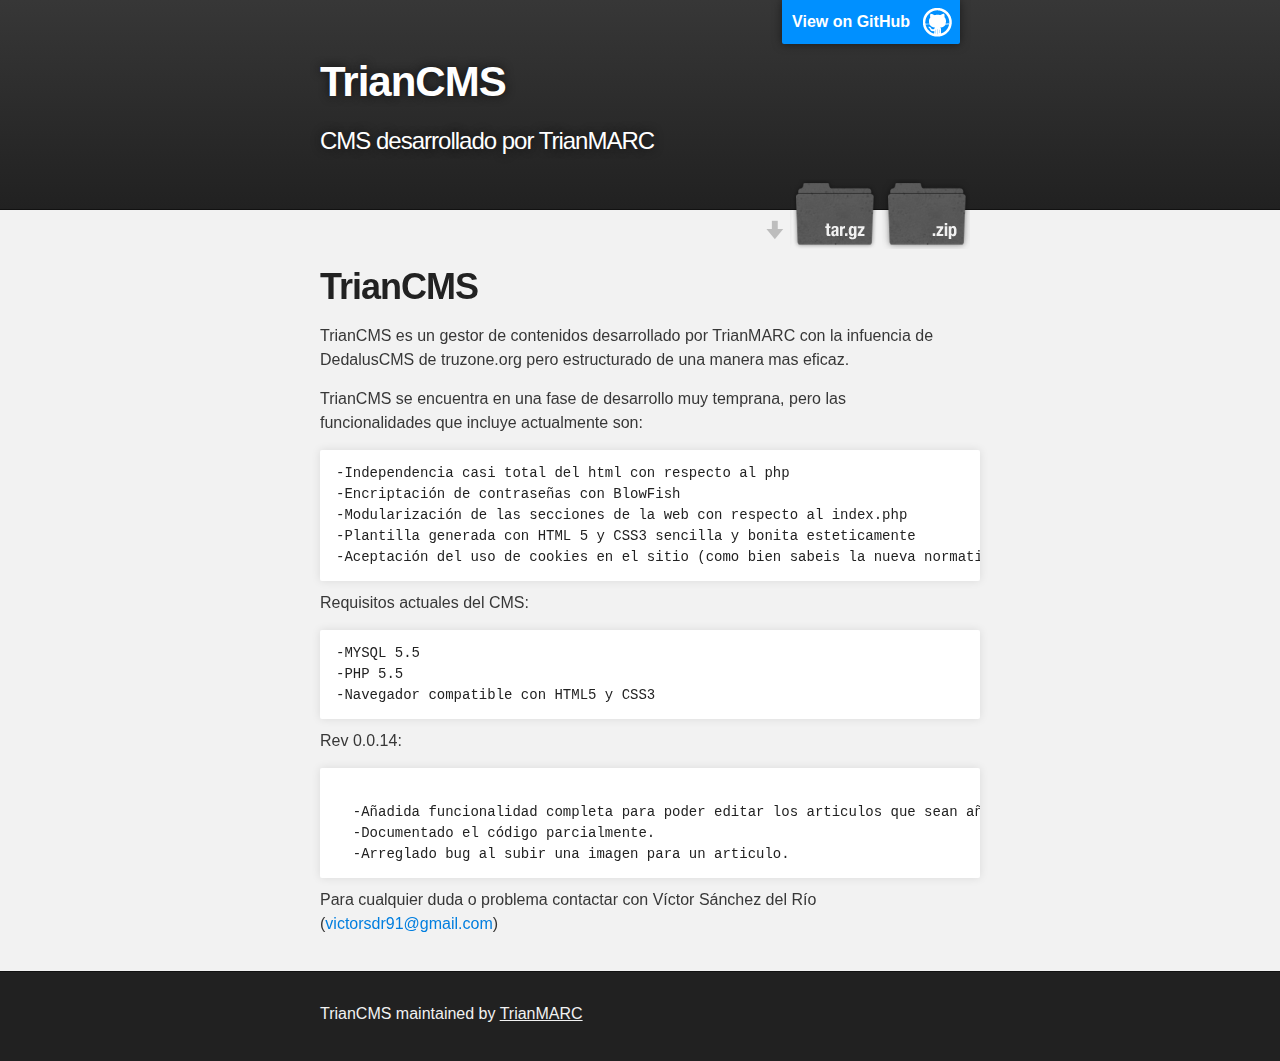
==== commit a00a4c45: "Update index.html" ====
--- a/index.html
+++ b/index.html
@@ -42,6 +42,7 @@
 -Encriptación de contraseñas con BlowFish
 -Modularización de las secciones de la web con respecto al index.php
 -Plantilla generada con HTML 5 y CSS3 sencilla y bonita esteticamente
+-Aceptación del uso de cookies en el sitio (como bien sabeis la nueva normativa obliga a que se informe a los usuarios de que se están usando cookies y que hacen esas cookies) 
 </code></pre>
 
 <p>Requisitos actuales del CMS:</p>
@@ -49,6 +50,13 @@
 <pre><code>-MYSQL 5.5
 -PHP 5.5
 -Navegador compatible con HTML5 y CSS3
+</code></pre>
+
+<p>Rev 0.0.14:</p>
+<pre><code>
+  -Añadida funcionalidad completa para poder editar los articulos que sean añadidos, pudiendo elegir en que secciones debe aparecer éste
+  -Documentado el código parcialmente.
+  -Arreglado bug al subir una imagen para un articulo.
 </code></pre>
 
 <p>Para cualquier duda o problema contactar con Víctor Sánchez del Río (<a href="mailto:victorsdr91@gmail.com">victorsdr91@gmail.com</a>)</p>
@@ -59,7 +67,6 @@
     <div id="footer_wrap" class="outer">
       <footer class="inner">
         <p class="copyright">TrianCMS maintained by <a href="https://github.com/TrianMARC">TrianMARC</a></p>
-        <p>Published with <a href="http://pages.github.com">GitHub Pages</a></p>
       </footer>
     </div>
 
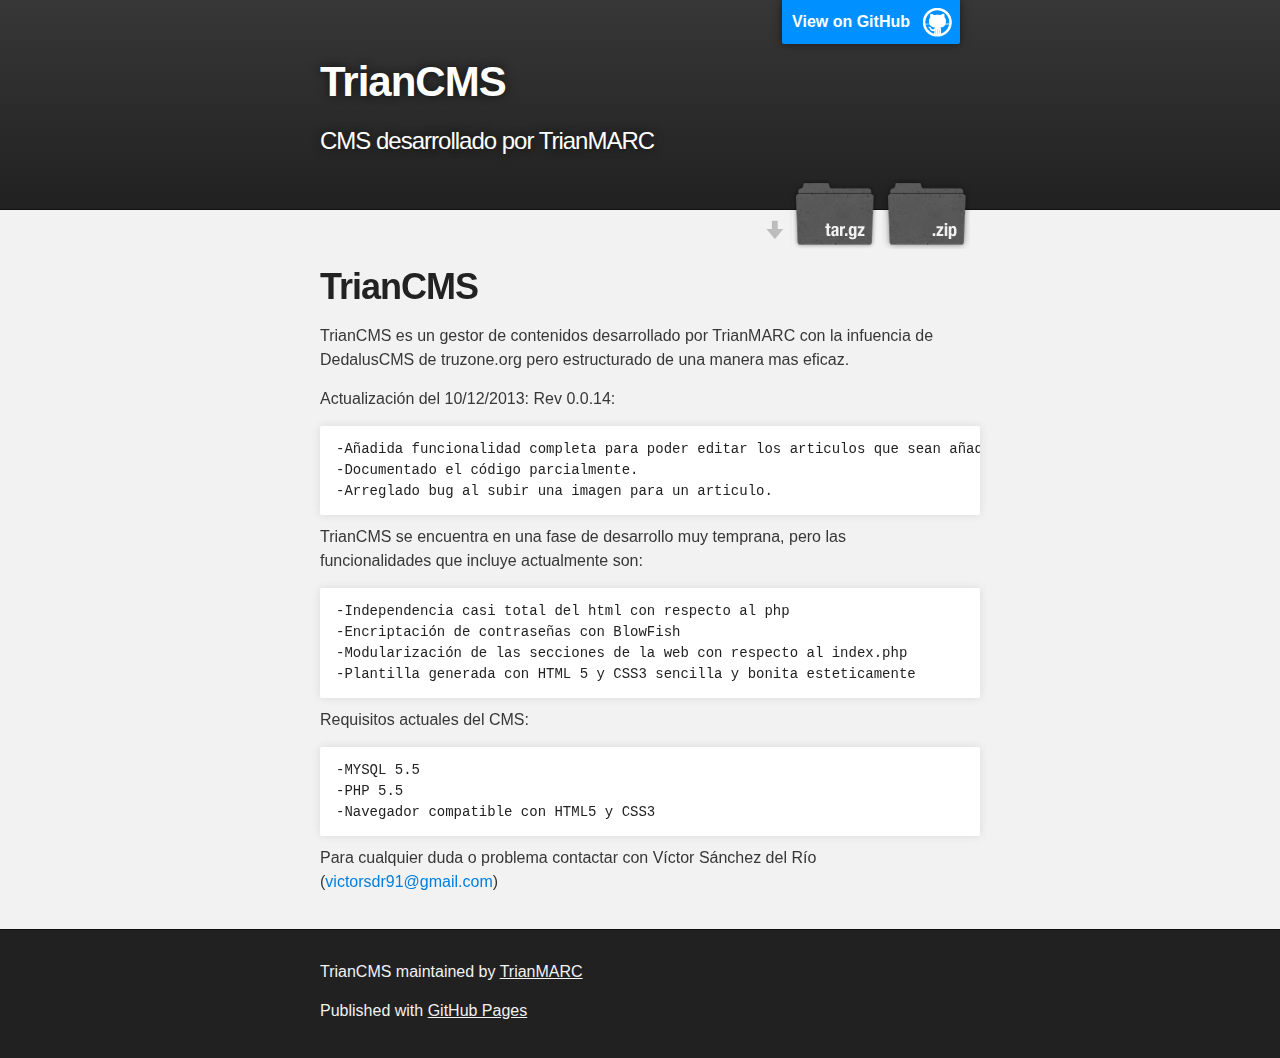
==== commit ffb244ba: "Create gh-pages branch via GitHub" ====
--- a/index.html
+++ b/index.html
@@ -36,13 +36,20 @@
 
 <p>TrianCMS es un gestor de contenidos desarrollado por TrianMARC con la infuencia de DedalusCMS de truzone.org pero estructurado de una manera mas eficaz.</p>
 
+<p>Actualización del 10/12/2013:
+Rev 0.0.14:</p>
+
+<pre><code>-Añadida funcionalidad completa para poder editar los articulos que sean añadidos, pudiendo elegir en que secciones debe aparecer éste
+-Documentado el código parcialmente.
+-Arreglado bug al subir una imagen para un articulo.
+</code></pre>
+
 <p>TrianCMS se encuentra en una fase de desarrollo muy temprana, pero las funcionalidades que incluye actualmente son:</p>
 
 <pre><code>-Independencia casi total del html con respecto al php
 -Encriptación de contraseñas con BlowFish
 -Modularización de las secciones de la web con respecto al index.php
 -Plantilla generada con HTML 5 y CSS3 sencilla y bonita esteticamente
--Aceptación del uso de cookies en el sitio (como bien sabeis la nueva normativa obliga a que se informe a los usuarios de que se están usando cookies y que hacen esas cookies) 
 </code></pre>
 
 <p>Requisitos actuales del CMS:</p>
@@ -50,13 +57,6 @@
 <pre><code>-MYSQL 5.5
 -PHP 5.5
 -Navegador compatible con HTML5 y CSS3
-</code></pre>
-
-<p>Rev 0.0.14:</p>
-<pre><code>
-  -Añadida funcionalidad completa para poder editar los articulos que sean añadidos, pudiendo elegir en que secciones debe aparecer éste
-  -Documentado el código parcialmente.
-  -Arreglado bug al subir una imagen para un articulo.
 </code></pre>
 
 <p>Para cualquier duda o problema contactar con Víctor Sánchez del Río (<a href="mailto:victorsdr91@gmail.com">victorsdr91@gmail.com</a>)</p>
@@ -67,6 +67,7 @@
     <div id="footer_wrap" class="outer">
       <footer class="inner">
         <p class="copyright">TrianCMS maintained by <a href="https://github.com/TrianMARC">TrianMARC</a></p>
+        <p>Published with <a href="http://pages.github.com">GitHub Pages</a></p>
       </footer>
     </div>
 
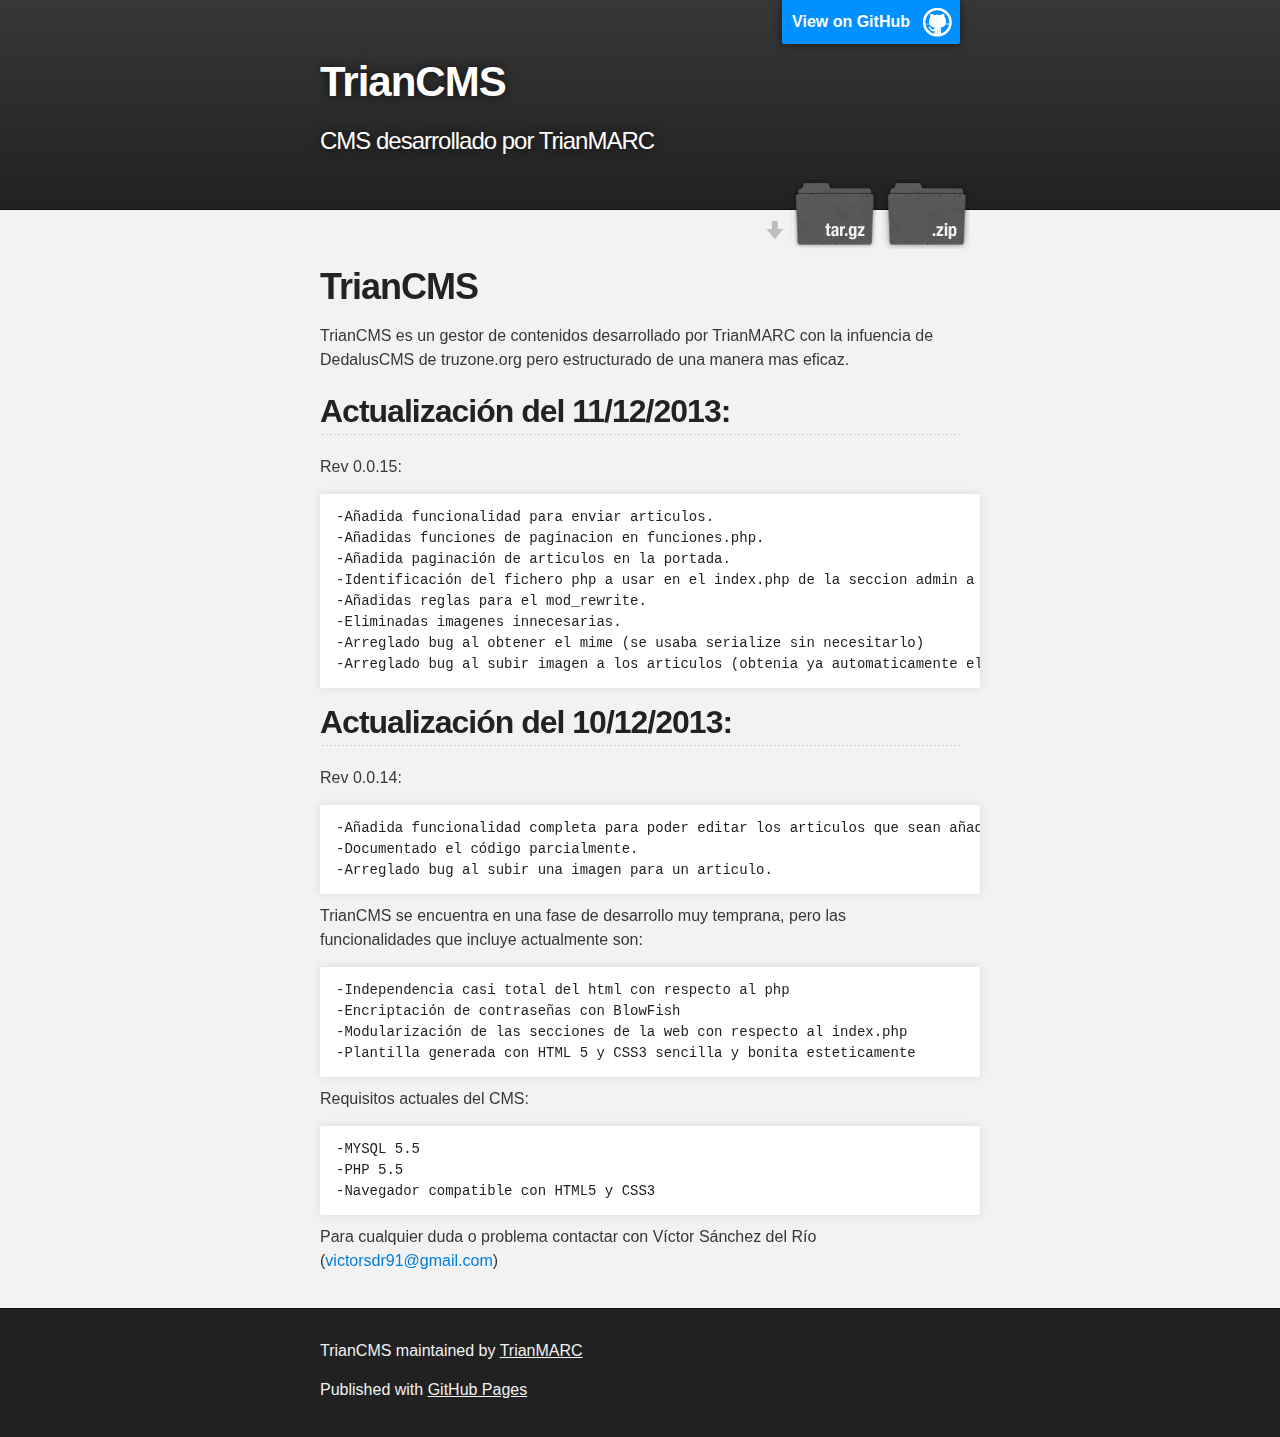
==== commit ee16decd: "Create gh-pages branch via GitHub" ====
--- a/index.html
+++ b/index.html
@@ -34,10 +34,29 @@
         <h1>
 <a name="triancms" class="anchor" href="#triancms"><span class="octicon octicon-link"></span></a>TrianCMS</h1>
 
+<h1></h1>
+
 <p>TrianCMS es un gestor de contenidos desarrollado por TrianMARC con la infuencia de DedalusCMS de truzone.org pero estructurado de una manera mas eficaz.</p>
 
-<p>Actualización del 10/12/2013:
-Rev 0.0.14:</p>
+<h2>
+<a name="actualizaci%C3%B3n-del-11122013" class="anchor" href="#actualizaci%C3%B3n-del-11122013"><span class="octicon octicon-link"></span></a>Actualización del 11/12/2013:</h2>
+
+<p>Rev 0.0.15:</p>
+
+<pre><code>-Añadida funcionalidad para enviar articulos.
+-Añadidas funciones de paginacion en funciones.php.
+-Añadida paginación de articulos en la portada.
+-Identificación del fichero php a usar en el index.php de la seccion admin a través del GET.
+-Añadidas reglas para el mod_rewrite.
+-Eliminadas imagenes innecesarias.
+-Arreglado bug al obtener el mime (se usaba serialize sin necesitarlo)
+-Arreglado bug al subir imagen a los articulos (obtenia ya automaticamente el mime)
+</code></pre>
+
+<h2>
+<a name="actualizaci%C3%B3n-del-10122013" class="anchor" href="#actualizaci%C3%B3n-del-10122013"><span class="octicon octicon-link"></span></a>Actualización del 10/12/2013:</h2>
+
+<p>Rev 0.0.14:</p>
 
 <pre><code>-Añadida funcionalidad completa para poder editar los articulos que sean añadidos, pudiendo elegir en que secciones debe aparecer éste
 -Documentado el código parcialmente.
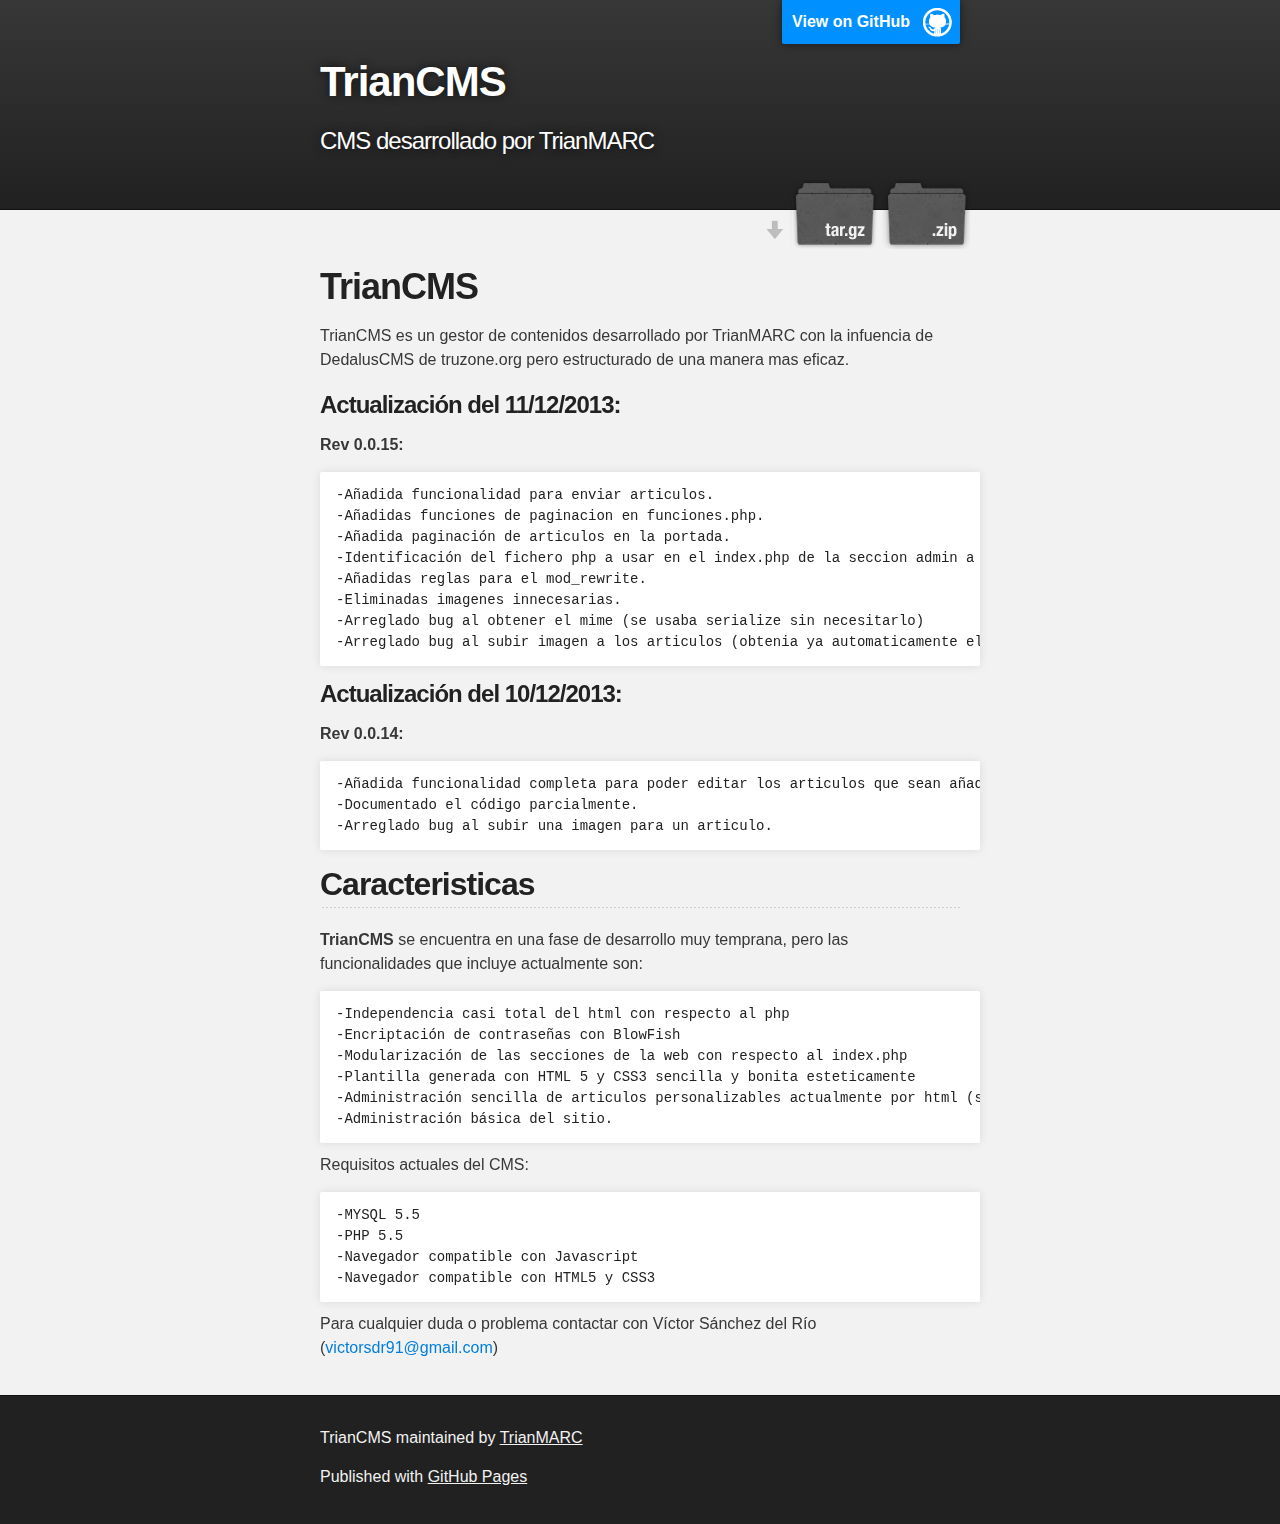
==== commit 5a2eda43: "Create gh-pages branch via GitHub" ====
--- a/index.html
+++ b/index.html
@@ -38,10 +38,10 @@
 
 <p>TrianCMS es un gestor de contenidos desarrollado por TrianMARC con la infuencia de DedalusCMS de truzone.org pero estructurado de una manera mas eficaz.</p>
 
-<h2>
-<a name="actualizaci%C3%B3n-del-11122013" class="anchor" href="#actualizaci%C3%B3n-del-11122013"><span class="octicon octicon-link"></span></a>Actualización del 11/12/2013:</h2>
+<h3>
+<a name="actualizaci%C3%B3n-del-11122013" class="anchor" href="#actualizaci%C3%B3n-del-11122013"><span class="octicon octicon-link"></span></a>Actualización del 11/12/2013:</h3>
 
-<p>Rev 0.0.15:</p>
+<p><strong>Rev 0.0.15:</strong></p>
 
 <pre><code>-Añadida funcionalidad para enviar articulos.
 -Añadidas funciones de paginacion en funciones.php.
@@ -53,28 +53,34 @@
 -Arreglado bug al subir imagen a los articulos (obtenia ya automaticamente el mime)
 </code></pre>
 
-<h2>
-<a name="actualizaci%C3%B3n-del-10122013" class="anchor" href="#actualizaci%C3%B3n-del-10122013"><span class="octicon octicon-link"></span></a>Actualización del 10/12/2013:</h2>
+<h3>
+<a name="actualizaci%C3%B3n-del-10122013" class="anchor" href="#actualizaci%C3%B3n-del-10122013"><span class="octicon octicon-link"></span></a>Actualización del 10/12/2013:</h3>
 
-<p>Rev 0.0.14:</p>
+<p><strong>Rev 0.0.14:</strong></p>
 
 <pre><code>-Añadida funcionalidad completa para poder editar los articulos que sean añadidos, pudiendo elegir en que secciones debe aparecer éste
 -Documentado el código parcialmente.
 -Arreglado bug al subir una imagen para un articulo.
 </code></pre>
 
-<p>TrianCMS se encuentra en una fase de desarrollo muy temprana, pero las funcionalidades que incluye actualmente son:</p>
+<h2>
+<a name="caracteristicas" class="anchor" href="#caracteristicas"><span class="octicon octicon-link"></span></a>Caracteristicas</h2>
+
+<p><strong>TrianCMS</strong> se encuentra en una fase de desarrollo muy temprana, pero las funcionalidades que incluye actualmente son:</p>
 
 <pre><code>-Independencia casi total del html con respecto al php
 -Encriptación de contraseñas con BlowFish
 -Modularización de las secciones de la web con respecto al index.php
 -Plantilla generada con HTML 5 y CSS3 sencilla y bonita esteticamente
+-Administración sencilla de articulos personalizables actualmente por html (se pretende el uso bbcode).
+-Administración básica del sitio.
 </code></pre>
 
 <p>Requisitos actuales del CMS:</p>
 
 <pre><code>-MYSQL 5.5
 -PHP 5.5
+-Navegador compatible con Javascript
 -Navegador compatible con HTML5 y CSS3
 </code></pre>
 
